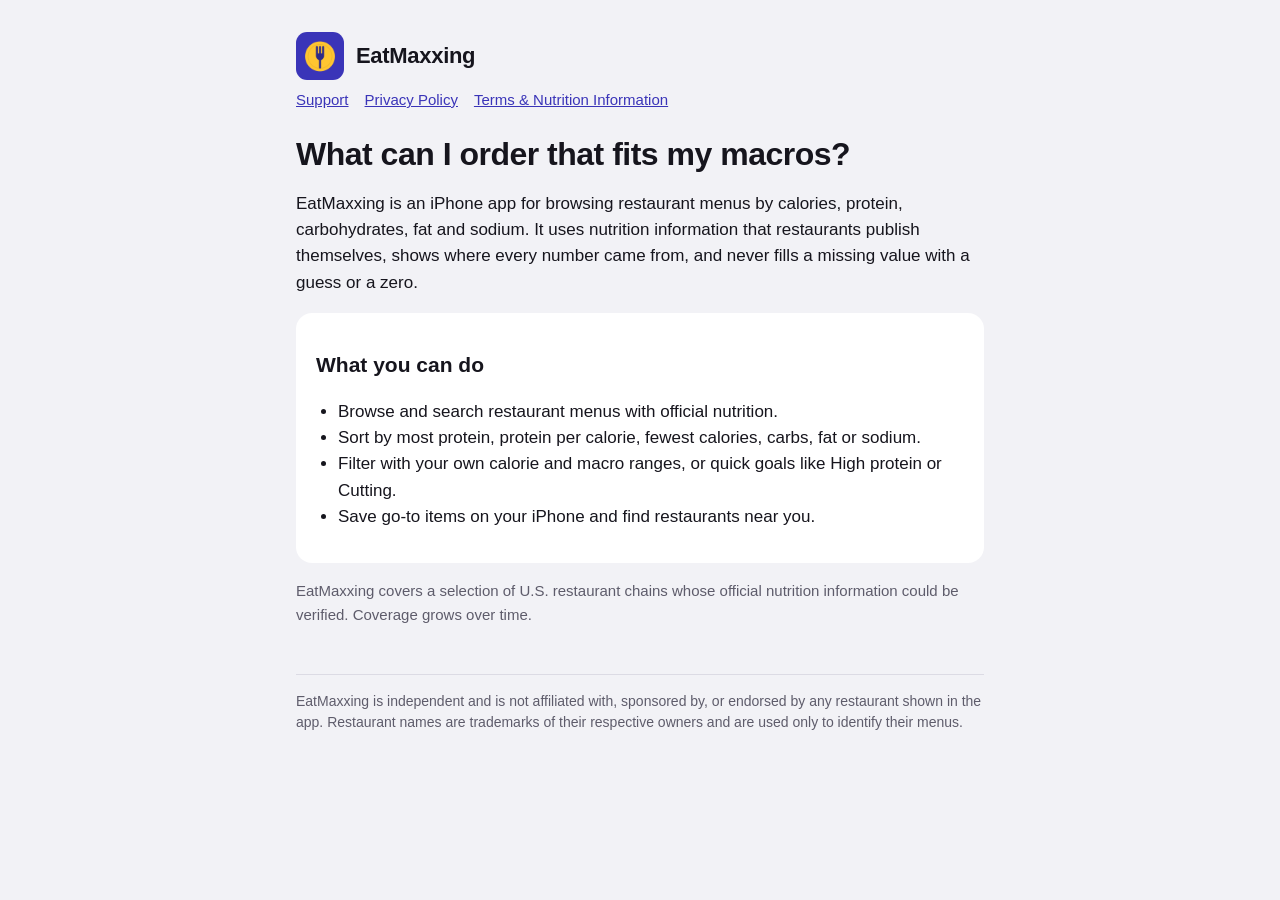
==== index.html @ 1b95619a "Publish EatMaxxing support, privacy and terms pages Co-Authored-By: Claude Opus 5.5 <noreply@anthrop" ====
<!doctype html>
<html lang="en">
<head>
<meta charset="utf-8">
<meta name="viewport" content="width=device-width, initial-scale=1">
<title>EatMaxxing</title>
<meta name="description" content="Find what fits your calories and macros at restaurants, using nutrition the restaurants publish.">
<link rel="icon" href="icon.png">
<link rel="stylesheet" href="style.css">
</head>
<body>
<main>
<header><img src="icon.png" alt=""><a href="index.html">EatMaxxing</a></header>
<nav><a href="support.html">Support</a><a href="privacy.html">Privacy Policy</a><a href="terms.html">Terms &amp; Nutrition Information</a></nav>
<h1>What can I order that fits my macros?</h1>
<p>EatMaxxing is an iPhone app for browsing restaurant menus by calories, protein, carbohydrates, fat and sodium. It uses nutrition information that restaurants publish themselves, shows where every number came from, and never fills a missing value with a guess or a zero.</p>
<section class="card">
<h2>What you can do</h2>
<ul>
<li>Browse and search restaurant menus with official nutrition.</li>
<li>Sort by most protein, protein per calorie, fewest calories, carbs, fat or sodium.</li>
<li>Filter with your own calorie and macro ranges, or quick goals like High protein or Cutting.</li>
<li>Save go-to items on your iPhone and find restaurants near you.</li>
</ul>
</section>
<p class="muted">EatMaxxing covers a selection of U.S. restaurant chains whose official nutrition information could be verified. Coverage grows over time.</p>
<footer>EatMaxxing is independent and is not affiliated with, sponsored by, or endorsed by any restaurant shown in the app. Restaurant names are trademarks of their respective owners and are used only to identify their menus.</footer>
</main></body></html>
---- style.css ----
:root { --bg: #F2F2F6; --card: #FFFFFF; --text: #16151D; --muted: #5E5C6B; --line: #DCDBE4; --accent: #3A34B8; --yolk: #FFC531; }
@media (prefers-color-scheme: dark) { :root { --bg: #000000; --card: #17161D; --text: #F5F4FA; --muted: #A6A4B6; --line: #2E2D38; --accent: #B4AFFF; } }
* { box-sizing: border-box; }
body { margin: 0; background: var(--bg); color: var(--text); font: 17px/1.55 -apple-system, BlinkMacSystemFont, "SF Pro Text", "Helvetica Neue", Arial, sans-serif; -webkit-text-size-adjust: 100%; }
main { max-width: 720px; margin: 0 auto; padding: 32px 16px 64px; }
header { display: flex; align-items: center; gap: 12px; margin-bottom: 8px; }
header img { width: 48px; height: 48px; border-radius: 11px; }
header a { color: var(--text); text-decoration: none; font-weight: 800; font-size: 22px; letter-spacing: -0.3px; }
nav { display: flex; flex-wrap: wrap; gap: 16px; margin: 0 0 24px; font-size: 15px; }
h1 { font-size: 32px; line-height: 1.2; margin: 24px 0 4px; letter-spacing: -0.5px; }
h2 { font-size: 21px; margin: 32px 0 8px; }
p, li { color: var(--text); }
.muted { color: var(--muted); font-size: 15px; }
a { color: var(--accent); }
section.card { background: var(--card); border-radius: 16px; padding: 4px 20px 16px; margin: 16px 0; }
ul { padding-left: 22px; }
footer { margin-top: 48px; border-top: 1px solid var(--line); padding-top: 16px; font-size: 14px; color: var(--muted); }
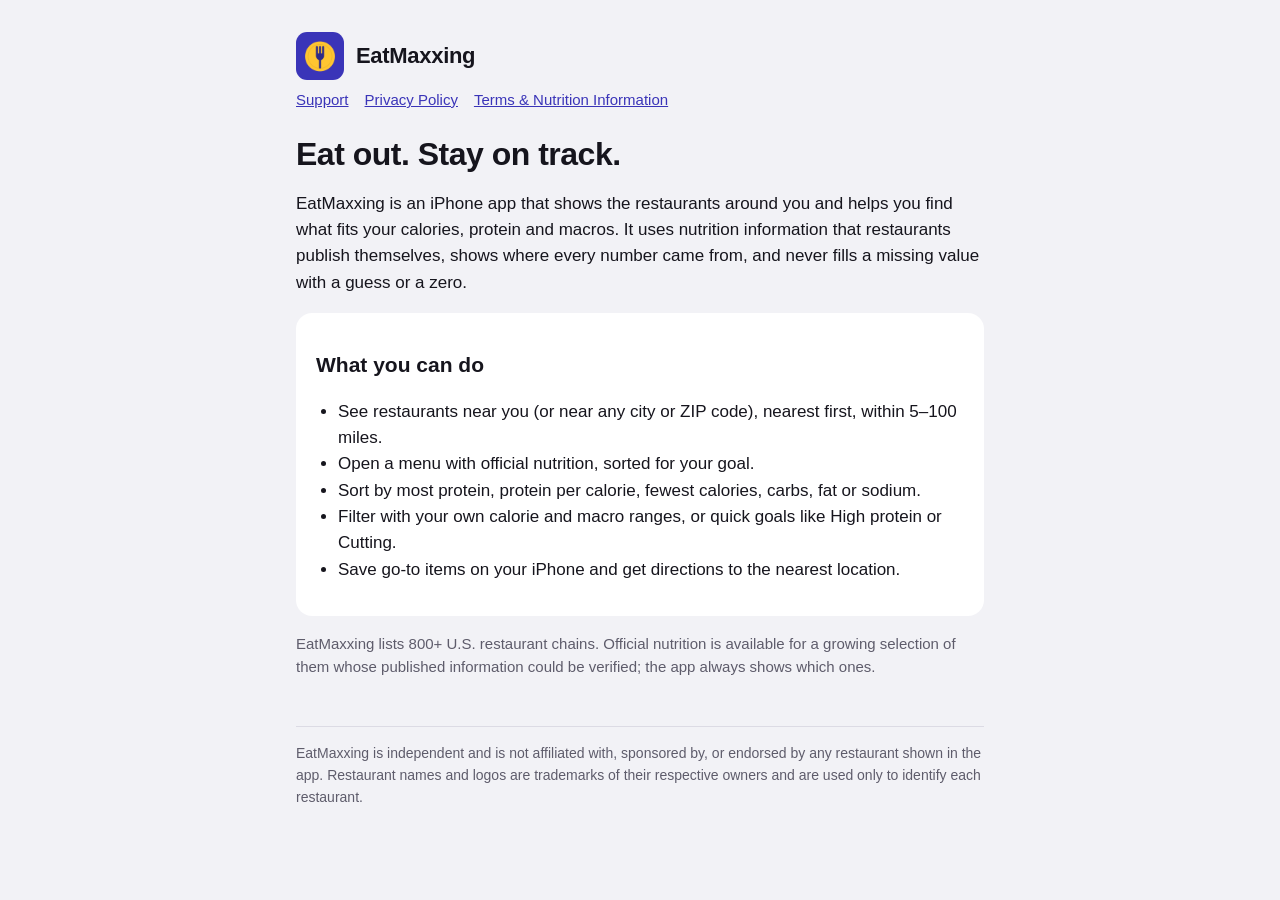
==== commit feb1a0c2: "Update for location-first EatMaxxing: privacy (on-device location, typed places, goals), support FAQ" ====
--- a/index.html
+++ b/index.html
@@ -12,17 +12,18 @@
 <main>
 <header><img src="icon.png" alt=""><a href="index.html">EatMaxxing</a></header>
 <nav><a href="support.html">Support</a><a href="privacy.html">Privacy Policy</a><a href="terms.html">Terms &amp; Nutrition Information</a></nav>
-<h1>What can I order that fits my macros?</h1>
-<p>EatMaxxing is an iPhone app for browsing restaurant menus by calories, protein, carbohydrates, fat and sodium. It uses nutrition information that restaurants publish themselves, shows where every number came from, and never fills a missing value with a guess or a zero.</p>
+<h1>Eat out. Stay on track.</h1>
+<p>EatMaxxing is an iPhone app that shows the restaurants around you and helps you find what fits your calories, protein and macros. It uses nutrition information that restaurants publish themselves, shows where every number came from, and never fills a missing value with a guess or a zero.</p>
 <section class="card">
 <h2>What you can do</h2>
 <ul>
-<li>Browse and search restaurant menus with official nutrition.</li>
+<li>See restaurants near you (or near any city or ZIP code), nearest first, within 5–100 miles.</li>
+<li>Open a menu with official nutrition, sorted for your goal.</li>
 <li>Sort by most protein, protein per calorie, fewest calories, carbs, fat or sodium.</li>
 <li>Filter with your own calorie and macro ranges, or quick goals like High protein or Cutting.</li>
-<li>Save go-to items on your iPhone and find restaurants near you.</li>
+<li>Save go-to items on your iPhone and get directions to the nearest location.</li>
 </ul>
 </section>
-<p class="muted">EatMaxxing covers a selection of U.S. restaurant chains whose official nutrition information could be verified. Coverage grows over time.</p>
-<footer>EatMaxxing is independent and is not affiliated with, sponsored by, or endorsed by any restaurant shown in the app. Restaurant names are trademarks of their respective owners and are used only to identify their menus.</footer>
+<p class="muted">EatMaxxing lists 800+ U.S. restaurant chains. Official nutrition is available for a growing selection of them whose published information could be verified; the app always shows which ones.</p>
+<footer>EatMaxxing is independent and is not affiliated with, sponsored by, or endorsed by any restaurant shown in the app. Restaurant names and logos are trademarks of their respective owners and are used only to identify each restaurant.</footer>
 </main></body></html>
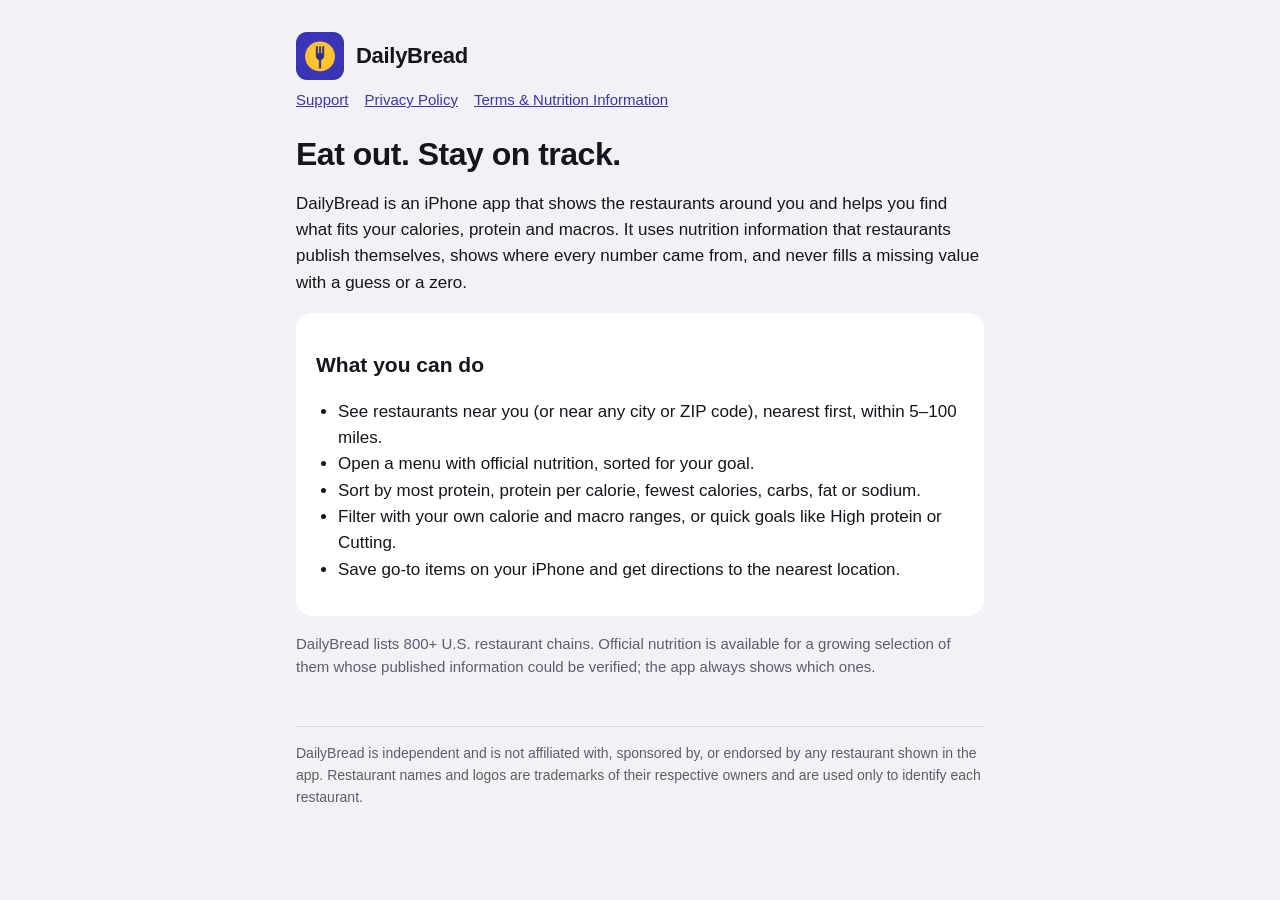
==== commit d938efae: "Rename support site branding to DailyBread" ====
--- a/index.html
+++ b/index.html
@@ -3,17 +3,17 @@
 <head>
 <meta charset="utf-8">
 <meta name="viewport" content="width=device-width, initial-scale=1">
-<title>EatMaxxing</title>
+<title>DailyBread</title>
 <meta name="description" content="Find what fits your calories and macros at restaurants, using nutrition the restaurants publish.">
 <link rel="icon" href="icon.png">
 <link rel="stylesheet" href="style.css">
 </head>
 <body>
 <main>
-<header><img src="icon.png" alt=""><a href="index.html">EatMaxxing</a></header>
+<header><img src="icon.png" alt=""><a href="index.html">DailyBread</a></header>
 <nav><a href="support.html">Support</a><a href="privacy.html">Privacy Policy</a><a href="terms.html">Terms &amp; Nutrition Information</a></nav>
 <h1>Eat out. Stay on track.</h1>
-<p>EatMaxxing is an iPhone app that shows the restaurants around you and helps you find what fits your calories, protein and macros. It uses nutrition information that restaurants publish themselves, shows where every number came from, and never fills a missing value with a guess or a zero.</p>
+<p>DailyBread is an iPhone app that shows the restaurants around you and helps you find what fits your calories, protein and macros. It uses nutrition information that restaurants publish themselves, shows where every number came from, and never fills a missing value with a guess or a zero.</p>
 <section class="card">
 <h2>What you can do</h2>
 <ul>
@@ -24,6 +24,6 @@
 <li>Save go-to items on your iPhone and get directions to the nearest location.</li>
 </ul>
 </section>
-<p class="muted">EatMaxxing lists 800+ U.S. restaurant chains. Official nutrition is available for a growing selection of them whose published information could be verified; the app always shows which ones.</p>
-<footer>EatMaxxing is independent and is not affiliated with, sponsored by, or endorsed by any restaurant shown in the app. Restaurant names and logos are trademarks of their respective owners and are used only to identify each restaurant.</footer>
+<p class="muted">DailyBread lists 800+ U.S. restaurant chains. Official nutrition is available for a growing selection of them whose published information could be verified; the app always shows which ones.</p>
+<footer>DailyBread is independent and is not affiliated with, sponsored by, or endorsed by any restaurant shown in the app. Restaurant names and logos are trademarks of their respective owners and are used only to identify each restaurant.</footer>
 </main></body></html>
